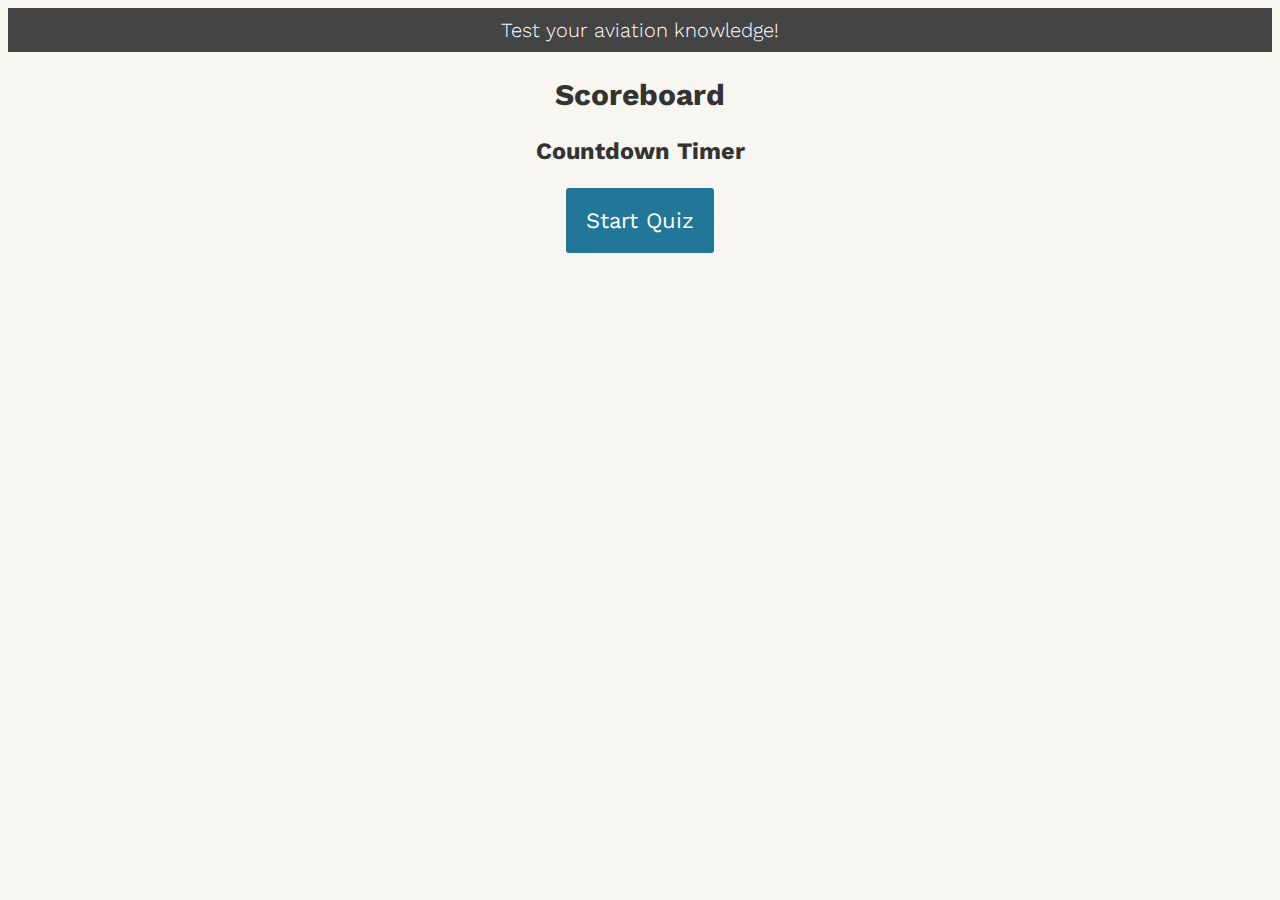
==== index.html @ 95c87461 "updated" ====
<!DOCTYPE html>
<html lang="en">
<head>
    <meta charset="UTF-8">
    <meta http-equiv="X-UA-Compatible" content="IE=edge">
    <meta name="viewport" content="width=device-width, initial-scale=1.0">
    <title>Quiz Home</title>
    <link rel="stylesheet" href="style.css">
</head>
<body>
    <h1 id="header1">Test your aviation knowledge!</h1>
    <h2 class="score">Scoreboard</h2>
    <h3>Countdown Timer</h2>
    <p id="demo"></p>
    <div class="start-button">
    <button onclick="startTimer()">Start Quiz</button>
  </div>
    <div class="quiz-container">
      <div id="quiz"></div>
    </div>
    <div class="next-button">
    <button id="next">Next Question</button>
    <button id="submit">Finish Quiz</button>
  </div>
    <div id="results"></div>
    <script src="script.js"></script>
</body>
</html>
---- style.css ----
@import url(https://fonts.googleapis.com/css?family=Work+Sans:300,600);

body{
	font-size: 20px;
	font-family: 'Work Sans', sans-serif;
	color: #333;
  font-weight: 300;
  text-align: center;
  background-color: #f8f6f0;
}
h1{
  font-weight: 300;
  margin: 0px;
  padding: 10px;
  font-size: 20px;
  background-color: #444;
  color: #fff;
}
.question{
  font-size: 30px;
  margin-bottom: 10px;
}
.answers {
  margin-bottom: 20px;
  text-align: left;
  display: inline-block;
}
.answers label{
  display: block;
  margin-bottom: 10px;
}
button{
  font-family: 'Work Sans', sans-serif;
	font-size: 22px;
	background-color: #279;
	color: #fff;
	border: 0px;
	border-radius: 3px;
	padding: 20px;
	cursor: pointer;
	margin-bottom: 20px;
}
button:hover{
	background-color: #38a;
}





.slide{
  position: absolute;
  left: 0px;
  top: 0px;
  width: 100%;
  z-index: 1;
  opacity: 0;
  transition: opacity 0.5s;
}
.active-slide{
  opacity: 1;
  z-index: 2;
}
.quiz-container{
  display: none;
  position: relative;
  height: 200px;
  margin-top: 40px;
}

.next-button {
  display: none;
  justify-content: center;
}
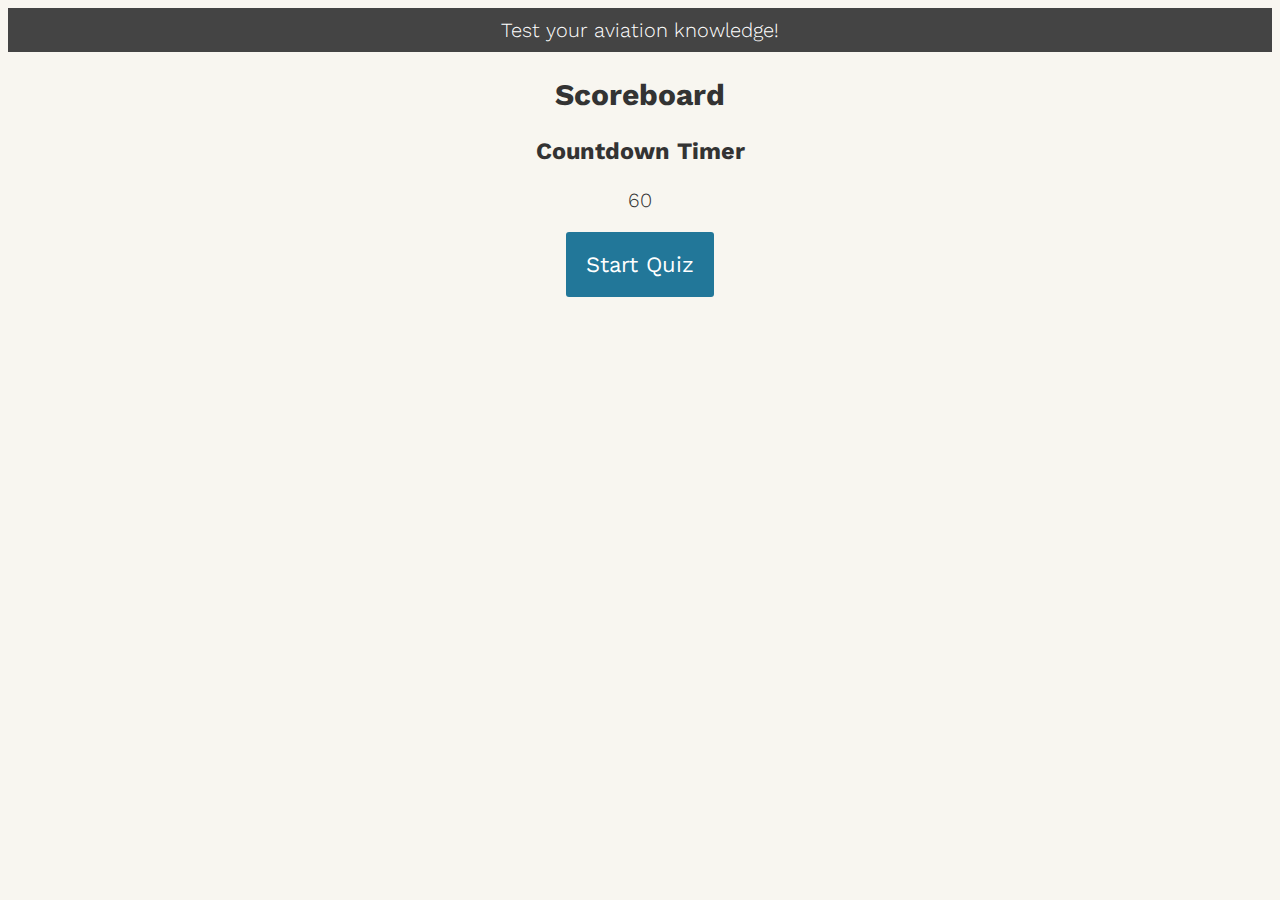
==== commit d41dded5: "progress" ====
--- a/index.html
+++ b/index.html
@@ -9,7 +9,7 @@
 </head>
 <body>
     <h1 id="header1">Test your aviation knowledge!</h1>
-    <h2 class="score">Scoreboard</h2>
+    <h2 class="quizScore">Scoreboard</h2>
     <h3>Countdown Timer</h2>
     <p id="demo"></p>
     <div class="start-button">
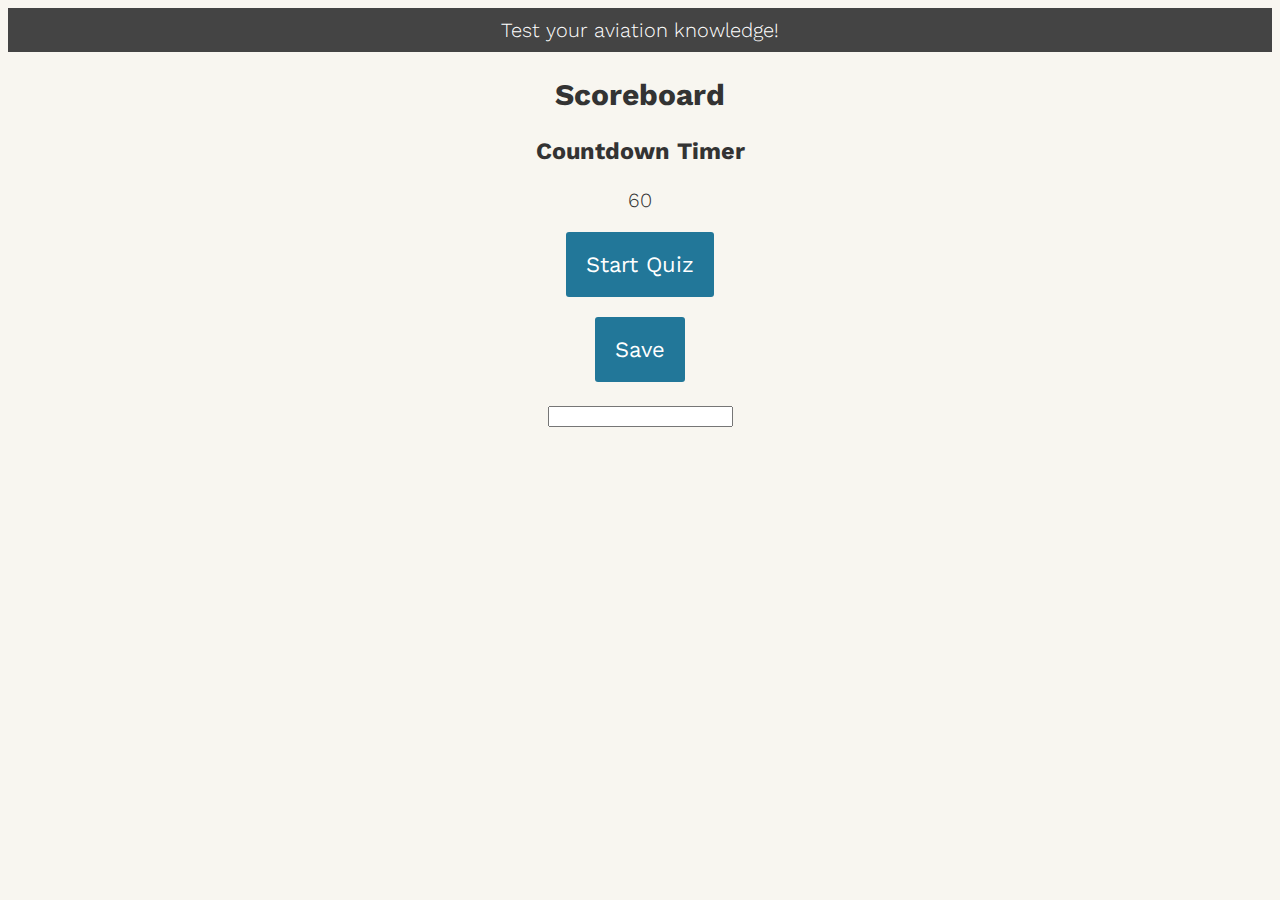
==== commit b0fb09d7: "finished minus save ability" ====
--- a/index.html
+++ b/index.html
@@ -22,7 +22,15 @@
     <button id="next">Next Question</button>
     <button id="submit">Finish Quiz</button>
   </div>
+
+  <button id="saveButton">Save</button>
     <div id="results"></div>
     <script src="script.js"></script>
+
+    <form action="name">
+      <input type="text">
+    </form>
+
+    
 </body>
 </html>